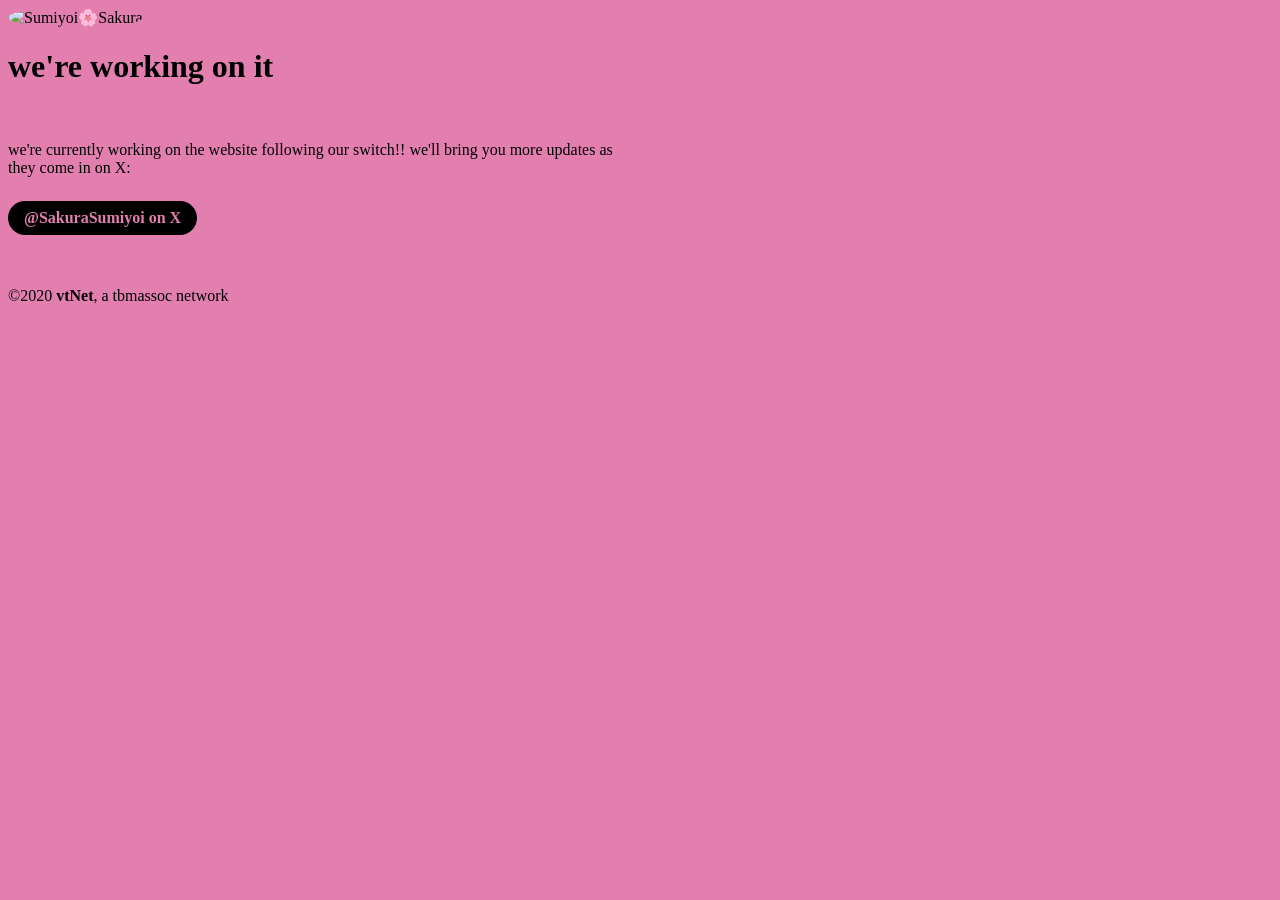
==== index.html @ 92f730db "init" ====
<!doctype html>
<html lang="en">
  <head>
    <meta charset="UTF-8" />
    <meta name="viewport" content="width=device-width, initial-scale=1.0" />
    <title>墨宵🌸桜Ch. / 墨宵🌸桜と友達！！</title>
    <link rel="stylesheet" href="/assets/css/_main.css" type="text/css" />
    <link
      rel="icon"
      href="https://thebelovedmoon.github.io/sumiyoi/favicon.png"
      type="image/x-icon"
    />
    <link
      rel="apple-touch-icon"
      href="https://thebelovedmoon.github.io/sumiyoi/favicon.png"
      type="image/x-icon"
    />
    <meta name="theme-color" content="#e27faf" />
    <meta name="msapplication-TileColor" content="#e27faf" />
    <meta name="msapplication-navbutton-color" content="#e27faf" />
    <meta name="apple-mobile-web-app-status-bar-style" content="#e27faf" />
    <style type="text/css">
      html {
        background-color: #e27faf;
        color: black;
      }
      .ctr {
        div {
          width: 625px;
          max-width: 100%;
          img {
            width: 250px;
            margin: 0 auto;
            border-radius: 50%;
          }
        }
      }
      button {
        display: inline-block;
        font-size: inherit;
        background-color: black;
        color: #e27faf;
        border: none;
        font-family: inherit;
        margin-top: 0.5em;
        padding: 0.5em 1em;
        font-weight: bold;
        border-radius: 9999px;
        cursor: pointer;
      }
      button:hover {
        background-color: #222222;
      }
    </style>
  </head>
  <body>
    <div class="ctr">
      <div>
        <img src="/sakurasumiyoi/sakurasumiyoi.png" alt="Sumiyoi🌸Sakura" />
        <br />
        <h1>we're working on it</h1>
        <br />
        <p>
          we're currently working on the website following our switch!! we'll
          bring you more updates as they come in on X:
        </p>
        <button
          onclick="
            {
              window.open('https://x.com/SakuraSumiyoi');
            }
          "
        >
          @SakuraSumiyoi on X
        </button>
        <br /><br /><br />
        <p class="tbmassoc-brand">©2020 <b>vtNet</b>, a tbmassoc network</p>
      </div>
    </div>
  </body>
</html>
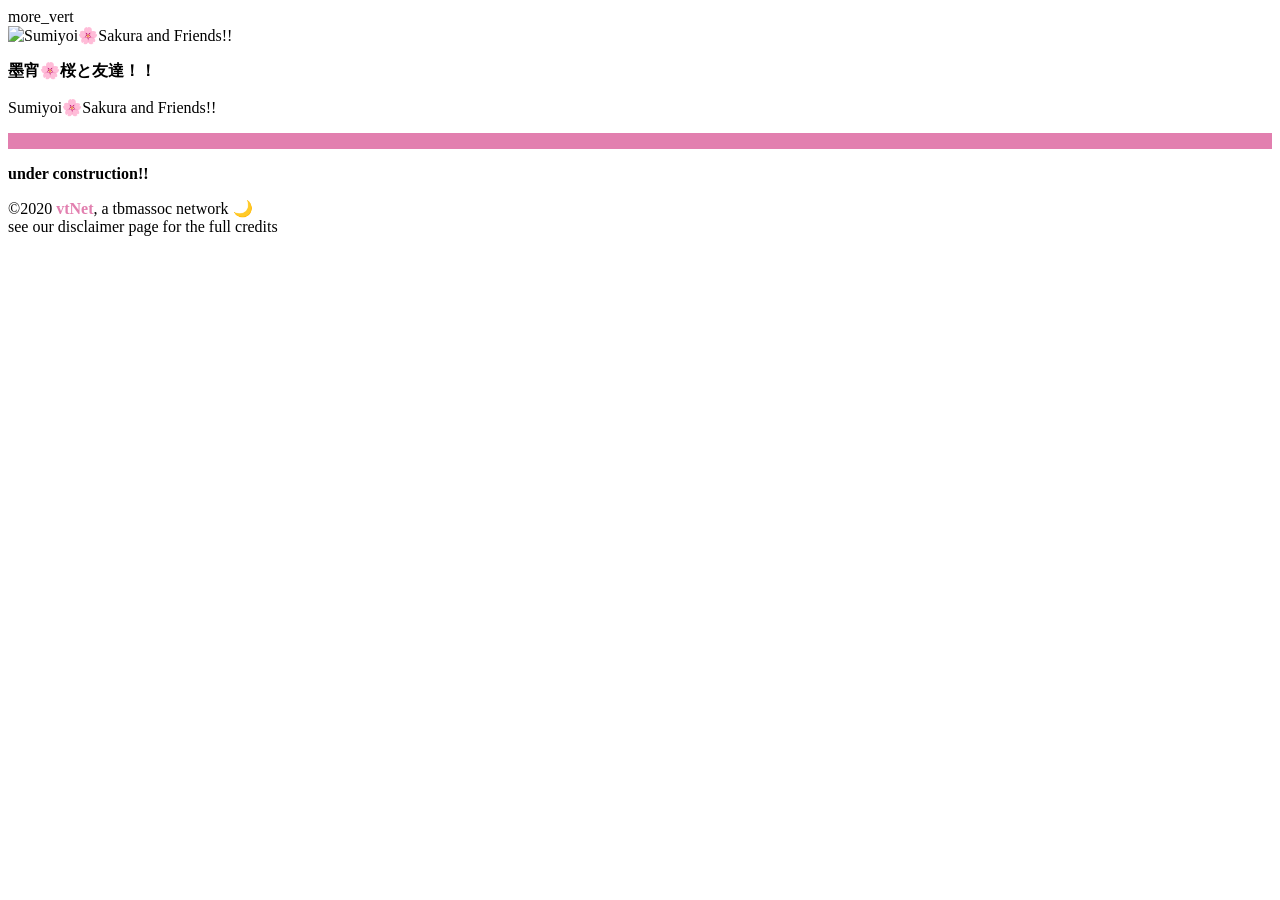
==== commit 23d21030: "construction in progress!!" ====
--- a/index.html
+++ b/index.html
@@ -1,81 +1,60 @@
-<!doctype html>
+<!DOCTYPE html>
 <html lang="en">
   <head>
-    <meta charset="UTF-8" />
-    <meta name="viewport" content="width=device-width, initial-scale=1.0" />
-    <title>墨宵🌸桜Ch. / 墨宵🌸桜と友達！！</title>
-    <link rel="stylesheet" href="/assets/css/_main.css" type="text/css" />
-    <link
-      rel="icon"
-      href="https://thebelovedmoon.github.io/sumiyoi/favicon.png"
-      type="image/x-icon"
-    />
-    <link
-      rel="apple-touch-icon"
-      href="https://thebelovedmoon.github.io/sumiyoi/favicon.png"
-      type="image/x-icon"
-    />
-    <meta name="theme-color" content="#e27faf" />
-    <meta name="msapplication-TileColor" content="#e27faf" />
-    <meta name="msapplication-navbutton-color" content="#e27faf" />
-    <meta name="apple-mobile-web-app-status-bar-style" content="#e27faf" />
+    <meta charset="UTF-8">
+    <meta name="viewport" content="width=device-width, initial-scale=1.0">
+    <title>墨宵🌸桜と友達！！</title>
+    <link rel="stylesheet" href="/assets/css/_main.css" type="text/css">
+    <script src="/assets/js/_main.js" type="text/javascript"></script>
+    <link rel="icon" href="/sakurasumiyoi/assets/images/favicon.png" type="image/x-icon">
+    <link rel="apple-touch-icon" href="/sakurasumiyoi/assets/images/favicon.png" type="image/x-icon">
+    <!-- <meta name="og:type" content="website">
+    <meta name="og:title" content="【Project:177013】">
+    <meta name="og:image" content="https://thebelovedmoon.github.io/sumiyoi/assets/images/177013/preview.png">
+    <meta name="og:url" content="https://177013.github.io">
+    <meta name="og:description" content="もうすぐ、また私の物語を皆が聞くことになるでしょう。">
+    <meta name="twitter:card" content="summary_large_image">
+    <meta name="twitter:site" content="@SakuraSumiyoi"> -->
+    <meta name="theme-color" content="#e27faf">
+    <meta name="msapplication-TileColor" content="#e27faf">
+    <meta name="msapplication-navbutton-color" content="#e27faf">
+    <meta name="apple-mobile-web-app-status-bar-style" content="#e27faf">
     <style type="text/css">
-      html {
-        background-color: #e27faf;
-        color: black;
+      @import url("/sakurasumiyoi/assets/css/base.css");
+    </style>
+    <script src="/sakurasumiyoi/assets/js/sumiyoi.js" type="text/javascript"></script>
+    <script type="text/javascript">
+      function perPageInit() {
+        // TODO: per-page js functions here
       }
-      .ctr {
-        div {
-          width: 625px;
-          max-width: 100%;
-          img {
-            width: 250px;
-            margin: 0 auto;
-            border-radius: 50%;
-          }
-        }
-      }
-      button {
-        display: inline-block;
-        font-size: inherit;
-        background-color: black;
-        color: #e27faf;
-        border: none;
-        font-family: inherit;
-        margin-top: 0.5em;
-        padding: 0.5em 1em;
-        font-weight: bold;
-        border-radius: 9999px;
-        cursor: pointer;
-      }
-      button:hover {
-        background-color: #222222;
-      }
-    </style>
+    </script>
   </head>
-  <body>
-    <div class="ctr">
-      <div>
-        <img src="/sakurasumiyoi/sakurasumiyoi.png" alt="Sumiyoi🌸Sakura" />
-        <br />
-        <h1>we're working on it</h1>
-        <br />
-        <p>
-          we're currently working on the website following our switch!! we'll
-          bring you more updates as they come in on X:
-        </p>
-        <button
-          onclick="
-            {
-              window.open('https://x.com/SakuraSumiyoi');
-            }
-          "
-        >
-          @SakuraSumiyoi on X
-        </button>
-        <br /><br /><br />
-        <p class="tbmassoc-brand">©2020 <b>vtNet</b>, a tbmassoc network</p>
+  <body onload="{ loadSite(); }">
+    <div class="fullNav">
+      <div class="navBtn" onclick="{ alert('under construction!!'); }">
+        <span class="material-icons">more_vert</span>
       </div>
     </div>
+    <div class="sumiyoiIntro">
+      <div class="sumiyoiTitle">
+        <div>
+          <img src="/sakurasumiyoi/assets/images/logo/sumiyoi_and_friends_dark.png" alt="Sumiyoi🌸Sakura and Friends!!">
+          <br>
+          <p><b>墨宵🌸桜と友達！！</b></p>
+          <p>Sumiyoi🌸Sakura and Friends!!</p>
+        </div>
+      </div>
+      <div class="sumiyoiVroid"></div>
+    </div>
+    <div style="width: 100%; height: 1em; background-color: #e27faf;"></div>
+    <div class="underConstruction">
+      <p><b>under construction!!</b></p>
+    </div>
+    <footer>
+      <p class="tbmassoc-brand">
+        ©2020 <b style="color: #e27faf;">vtNet</b>, a tbmassoc network 🌙<br>
+        see our <a onclick="{ alert('under construction!!'); }">disclaimer page</a> for the full credits
+      </p>
+    </footer>
   </body>
-</html>
+</html>
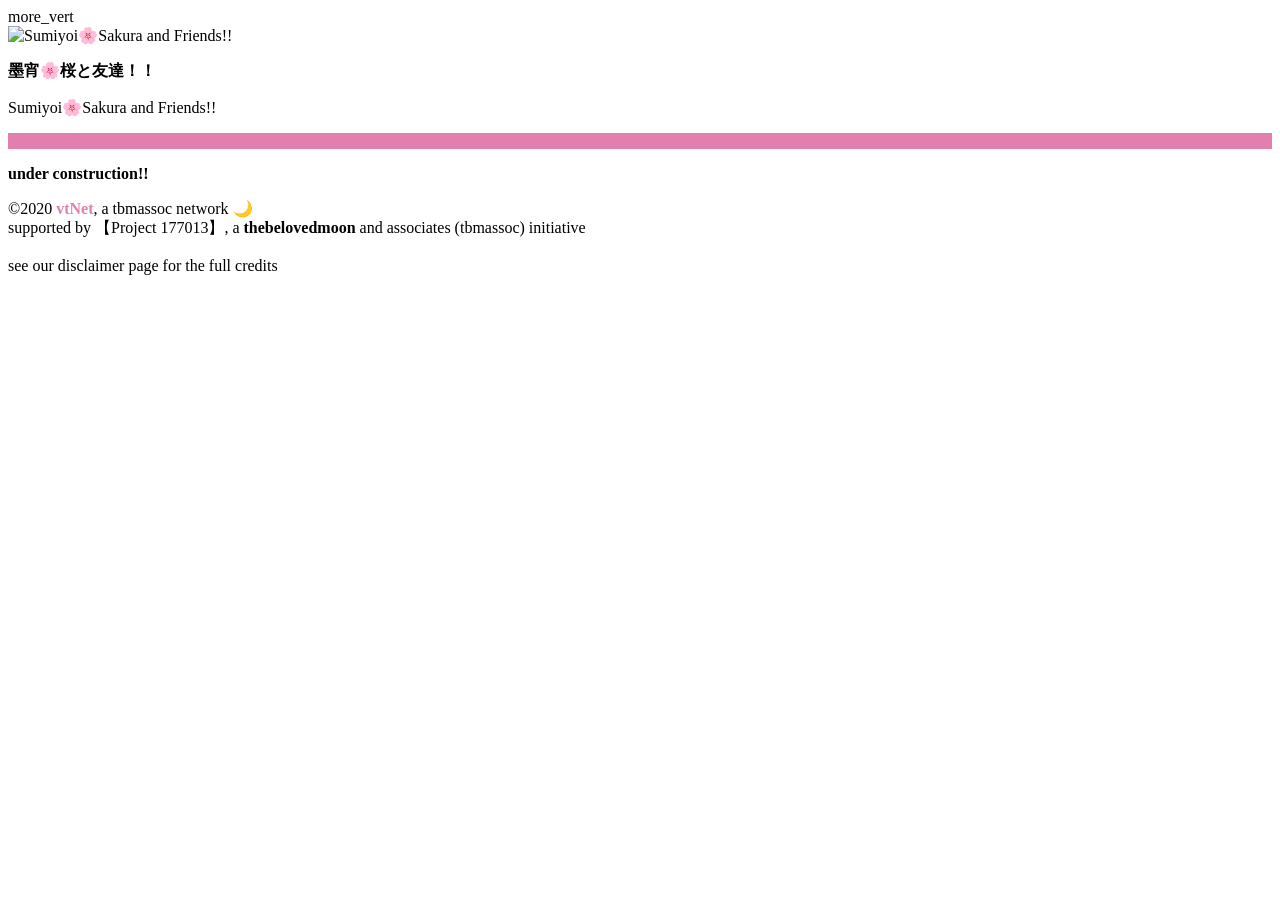
==== commit 04aa56bf: "updated holder" ====
--- a/index.html
+++ b/index.html
@@ -53,6 +53,7 @@
     <footer>
       <p class="tbmassoc-brand">
         ©2020 <b style="color: #e27faf;">vtNet</b>, a tbmassoc network 🌙<br>
+        supported by 【Project 177013】, a <b>thebelovedmoon</b> and associates (tbmassoc) initiative<br><br>
         see our <a onclick="{ alert('under construction!!'); }">disclaimer page</a> for the full credits
       </p>
     </footer>
